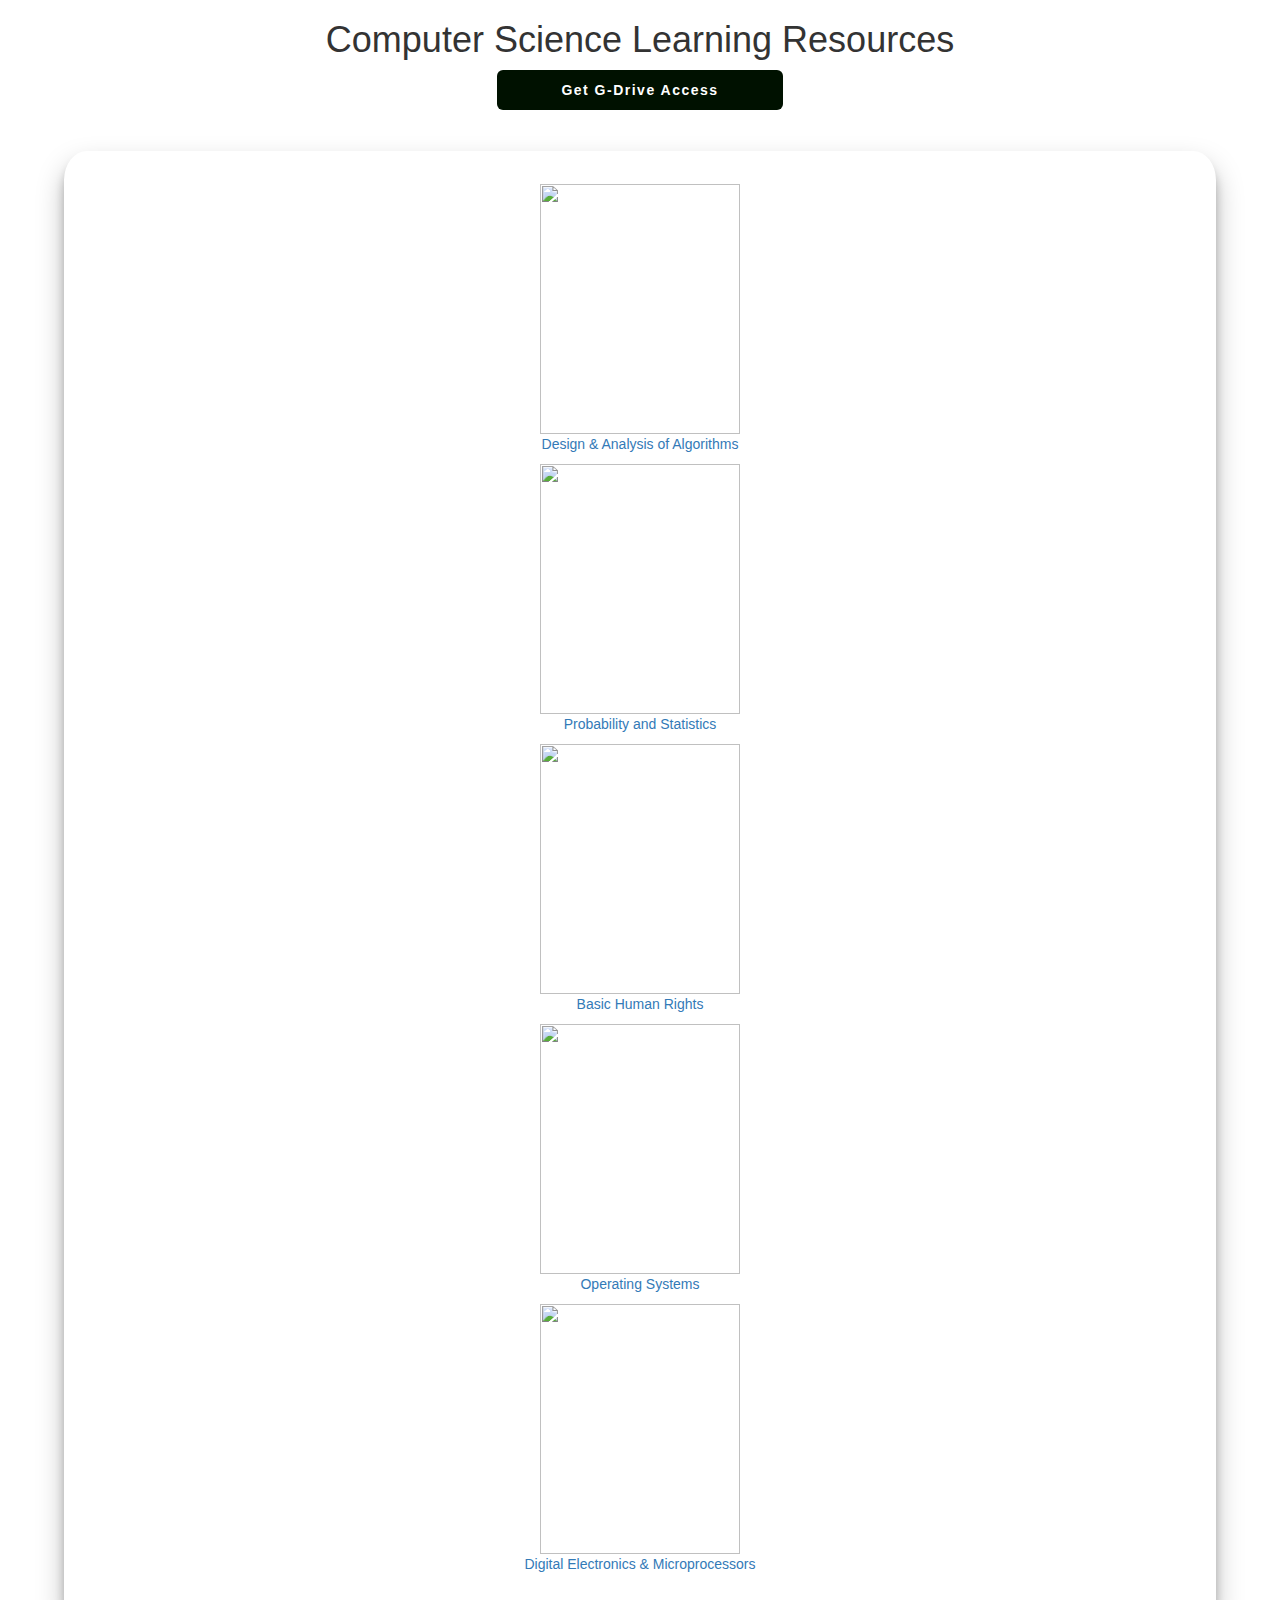
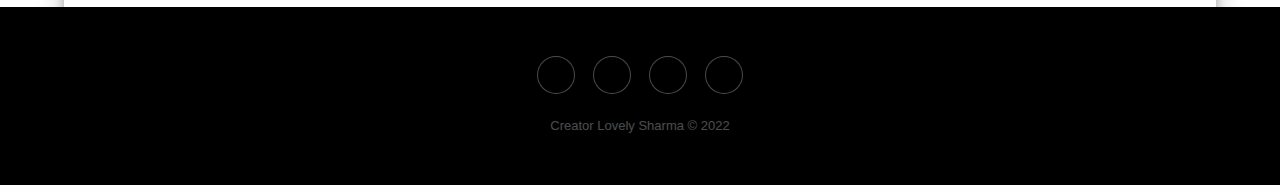
==== index.html @ 648516eb "maths page added" ====
<!doctype html>
<html lang="en">

<head>
    <!-- Required meta tags -->
    <meta charset="utf-8">
    <meta name="viewport" content="width=device-width, initial-scale=1, shrink-to-fit=no">

    <!-- Bootstrap CSS -->
    <link rel="stylesheet" href="https://cdn.jsdelivr.net/npm/bootstrap@4.3.1/dist/css/bootstrap.min.css"
        integrity="sha384-ggOyR0iXCbMQv3Xipma34MD+dH/1fQ784/j6cY/iJTQUOhcWr7x9JvoRxT2MZw1T" crossorigin="anonymous">
    <link rel="stylesheet" href="style/style.css">
    <link rel="stylesheet" href="https://cdnjs.cloudflare.com/ajax/libs/font-awesome/6.1.1/css/all.min.css"
    integrity="sha512-KfkfwYDsLkIlwQp6LFnl8zNdLGxu9YAA1QvwINks4PhcElQSvqcyVLLD9aMhXd13uQjoXtEKNosOWaZqXgel0g=="
    crossorigin="anonymous" referrerpolicy="no-referrer" />
<link rel="stylesheet" href="https://maxcdn.bootstrapcdn.com/bootstrap/3.3.7/css/bootstrap.min.css">
<link rel="stylesheet" href="https://cdnjs.cloudflare.com/ajax/libs/font-awesome/4.7.0/css/font-awesome.min.css">

    <title>Course Website</title>
</head>

<body>
    <header>
        <h1>Computer Science Learning Resources</h1>
        <a class="drive-button" href="https://drive.google.com/drive/folders/1qCeBUHSXqH5xWX0kh2UbXI1ymlj6Qut_?usp=sharing" target="_blank"><span> Get G-Drive Access</span></a>
    </header>
    <section>
        <div class="resourceContainer">
            <div class="resource-item">
                <a href="pages/daa.html" target="_blank"> <img src="images/daa.jpg"  alt=""><br> Design & Analysis of Algorithms
                </a>
            </div>
            <div class="resource-item">
                <a href="pages/maths.html" target="_blank"> <img src="images/probability.png" alt=""><br> Probability and Statistics
                </a>
            </div>
            <div class="resource-item">
                <a href="https://drive.google.com/drive/folders/1qKQMhVcJ0IcMfgFt6fPR0h3E037-wLfs?usp=sharing" target="_blank"> <img src="images/bhr.jpg" alt=""><br> Basic Human Rights
                </a>
            </div>
            <div class="resource-item">
                <a href="https://drive.google.com/drive/folders/1qGnGs7Snhvl7VGrsl5j0ig2-gtCNygqS?usp=sharing" target="_blank"><img src="images/os.jpg" alt=""><br> Operating Systems
                </a>
            </div>
            <div class="resource-item">
                <a href="https://drive.google.com/drive/folders/1qIa0d-_qJ7jyWJZSH045RunCSvAOBYWe?usp=sharing" target="_blank"> <img src="images/dldm.jpg" alt=""><br> Digital Electronics & Microprocessors
                </a>
            </div>
            
        </div>
    </section>
    <div class="footer-dark">
        <footer>
            <div class="container">
                <div class="row">
                    <div class="col item social">
                        <a href="https://www.facebook.com/profile.php?id=100008773902927" target="_blank"><i class="fab fa-facebook-f"></i></a>
                        <a href="https://instagram.com/lovely_sharma0812" target="_blank"><i class="fab fa-instagram"></i></a>
                        <a href="https://github.com/CoderLovely08" target="_blank"><i class="fab fa-github"></i></a>
                        <a href="https://linkedin.com/in/lovely-sharma-a54022214" target="_blank"><i class="fab fa-linkedin"></i></a>
                    </div>
                </div>
                <p class="copyright">Creator Lovely Sharma © 2022</p>
            </div>
        </footer>

    <!-- Optional JavaScript -->
    <!-- jQuery first, then Popper.js, then Bootstrap JS -->

    <script data-name="BMC-Widget" data-cfasync="false" src="https://cdnjs.buymeacoffee.com/1.0.0/widget.prod.min.js" data-id="lovelysingF" data-description="Support me on Buy me a coffee!" data-message="" data-color="#ff813f" data-position="Right" data-x_margin="18" data-y_margin="18"></script>

    <script src="https://code.jquery.com/jquery-3.3.1.slim.min.js"
        integrity="sha384-q8i/X+965DzO0rT7abK41JStQIAqVgRVzpbzo5smXKp4YfRvH+8abtTE1Pi6jizo"
        crossorigin="anonymous"></script>
    <script src="https://cdn.jsdelivr.net/npm/popper.js@1.14.7/dist/umd/popper.min.js"
        integrity="sha384-UO2eT0CpHqdSJQ6hJty5KVphtPhzWj9WO1clHTMGa3JDZwrnQq4sF86dIHNDz0W1"
        crossorigin="anonymous"></script>
    <script src="https://cdn.jsdelivr.net/npm/bootstrap@4.3.1/dist/js/bootstrap.min.js"
        integrity="sha384-JjSmVgyd0p3pXB1rRibZUAYoIIy6OrQ6VrjIEaFf/nJGzIxFDsf4x0xIM+B07jRM"
        crossorigin="anonymous"></script>
</body>

</html>
---- style/style.css ----
* {
  margin: 0;
  box-sizing: border-box;
  padding: 0;
}

body {
  width: 100%;
  height: 100vh;
  /* display: flex; */
  justify-content: center;
}

header {
  text-align: center;
  display: flex;
  justify-content: space-around;
}

h1 {
  display: inline;
}

section {
  width: 90%;
  text-align: center;
  margin: 2% auto 0;
  border-radius: 2% 2% 0 0;
  box-shadow: 0 14px 28px rgba(0, 0, 0, 0.25), 0 10px 10px rgba(0, 0, 0, 0.22);
}

.resourceContainer {
  padding: 2%;
  display: inline-block;
}

.resourceContainer .resource-item {
  display: inline-block;
  margin: 10px;
  border-radius: 12px;
  /* box-shadow: 0 14px 28px rgba(0,0,0,0.25), 0 10px 10px rgba(0,0,0,0.22); */
}

img {
  height: auto;
  width: 350px;
}

.drive-button {
  display: inline;
  background-color: #001100;
  color: #ffffff;
  padding: 12px 5%;
  position: relative;
  border-radius: 6px;
  font-weight: bold;
  letter-spacing: 1.5px;
  margin: 12px;
  text-decoration: none;
}

/* Footer Section */

.footer-dark {
  padding: 50px 0;
  color: #f0f9ff;
  background-color: #000;
}

.footer-dark h3 {
  margin-top: 0;
  margin-bottom: 12px;
  font-weight: bold;
  font-size: 16px;
}

.footer-dark ul {
  padding: 0;
  list-style: none;
  line-height: 1.6;
  font-size: 14px;
  margin-bottom: 0;
}

.footer-dark ul a {
  color: inherit;
  text-decoration: none;
  opacity: 0.6;
}

.footer-dark ul a:hover {
  opacity: 0.8;
}

@media (max-width:767px) {
  .footer-dark .item:not(.social) {
    text-align: center;
    padding-bottom: 20px;
  }
}

.footer-dark .item.text {
  margin-bottom: 36px;
}

@media (max-width:767px) {
  .footer-dark .item.text {
    margin-bottom: 0;
  }
}

.footer-dark .item.text p {
  opacity: 0.6;
  margin-bottom: 0;
}

.footer-dark .item.social {
  text-align: center;
}

@media (max-width:991px) {
  .footer-dark .item.social {
    text-align: center;
    margin-top: 20px;
  }
}

.footer-dark .item.social>a {
  font-size: 20px;
  width: 36px;
  height: 36px;
  line-height: 36px;
  display: inline-block;
  text-align: center;
  border-radius: 50%;
  box-shadow: 0 0 0 1px rgba(255, 255, 255, 0.4);
  margin: 0 8px;
  color: #fff;
  opacity: 0.75;
}

.footer-dark .item.social>a:hover {
  opacity: 0.9;
}

.footer-dark .copyright {
  text-align: center;
  padding-top: 24px;
  opacity: 0.3;
  font-size: 13px;
  margin-bottom: 0;
}

.resource-item:hover {
  box-shadow: 0 14px 28px rgba(0, 0, 0, 0.25), 0 10px 10px rgba(0, 0, 0, 0.22);
  transition: 0.4s;
  transform: scale(1.05);
  font-size: 18px;
}

a {
  list-style: none;
  text-decoration: none;
  list-style-type: none;
}

.drive-button:hover {
  /* text-decoration: underline #fff; */
  color: #fff;
}

ul {
  display: inline-block;
  text-align: left;
}

.resource-item-list span {
  font-weight: bold;
  font-size: 1.5em;
}

.resourceContainer .resource-item-list {
  display: inline-block;
  position: absolute;
  margin: 2%;
}


/* Responsive section */

@media (min-width:320px) and (max-width:580px) {

  img {
    height: 250px;
    width: 200px;
  }

  .drive-button {
    display: inline;
    background-color: #001100;
    color: #ffffff;
    padding: 12px 5%;
    position: relative;
    border-radius: 6px;
    font-weight: bold;
    letter-spacing: 1.5px;
    margin: 24px 48px;
    text-decoration: none;
  }

  .resourceContainer .resource-item {
    display: block;
  }

  .resourceContainer .resource-item-list {
    display: block;
    position: relative;
  }

  header h1 {
    display: block;
    margin: 20px 0;
  }

  section {
    margin-top: 4%;
  }

}

@media (max-width:319px) {
  body::before {
    content: 'Please view in desktop mode';
    font-size: 50px;
  }

  h1,
  div,
  a,
  span,.resourceContainer,.drive-button {
    display: none;
  }

}

@media (min-width:600px) {
  img {
    height: 250px;
    width: 200px;
  }

  .drive-button {
    display: inline;
    background-color: #001100;
    color: #ffffff;
    padding: 12px 5%;
    position: relative;
    border-radius: 6px;
    font-weight: bold;
    letter-spacing: 1.5px;
    margin: 24px 48px;
    text-decoration: none;
  }

  .resourceContainer .resource-item {
    display: block;
  }

  .resourceContainer .resource-item-list {
    display: block;
    position: relative;
  }

  header h1 {
    display: block;
    margin: 20px 0;
  }

  section {
    margin-top: 4%;
  }
}

@media (min-width:801px) {
  /* tablet, landscape iPad, lo-res laptops ands desktops */
}

@media (min-width:1025px) {
  /* big landscape tablets, laptops, and desktops */
}

@media (min-width:1281px) {
  /* hi-res laptops and desktops */
}
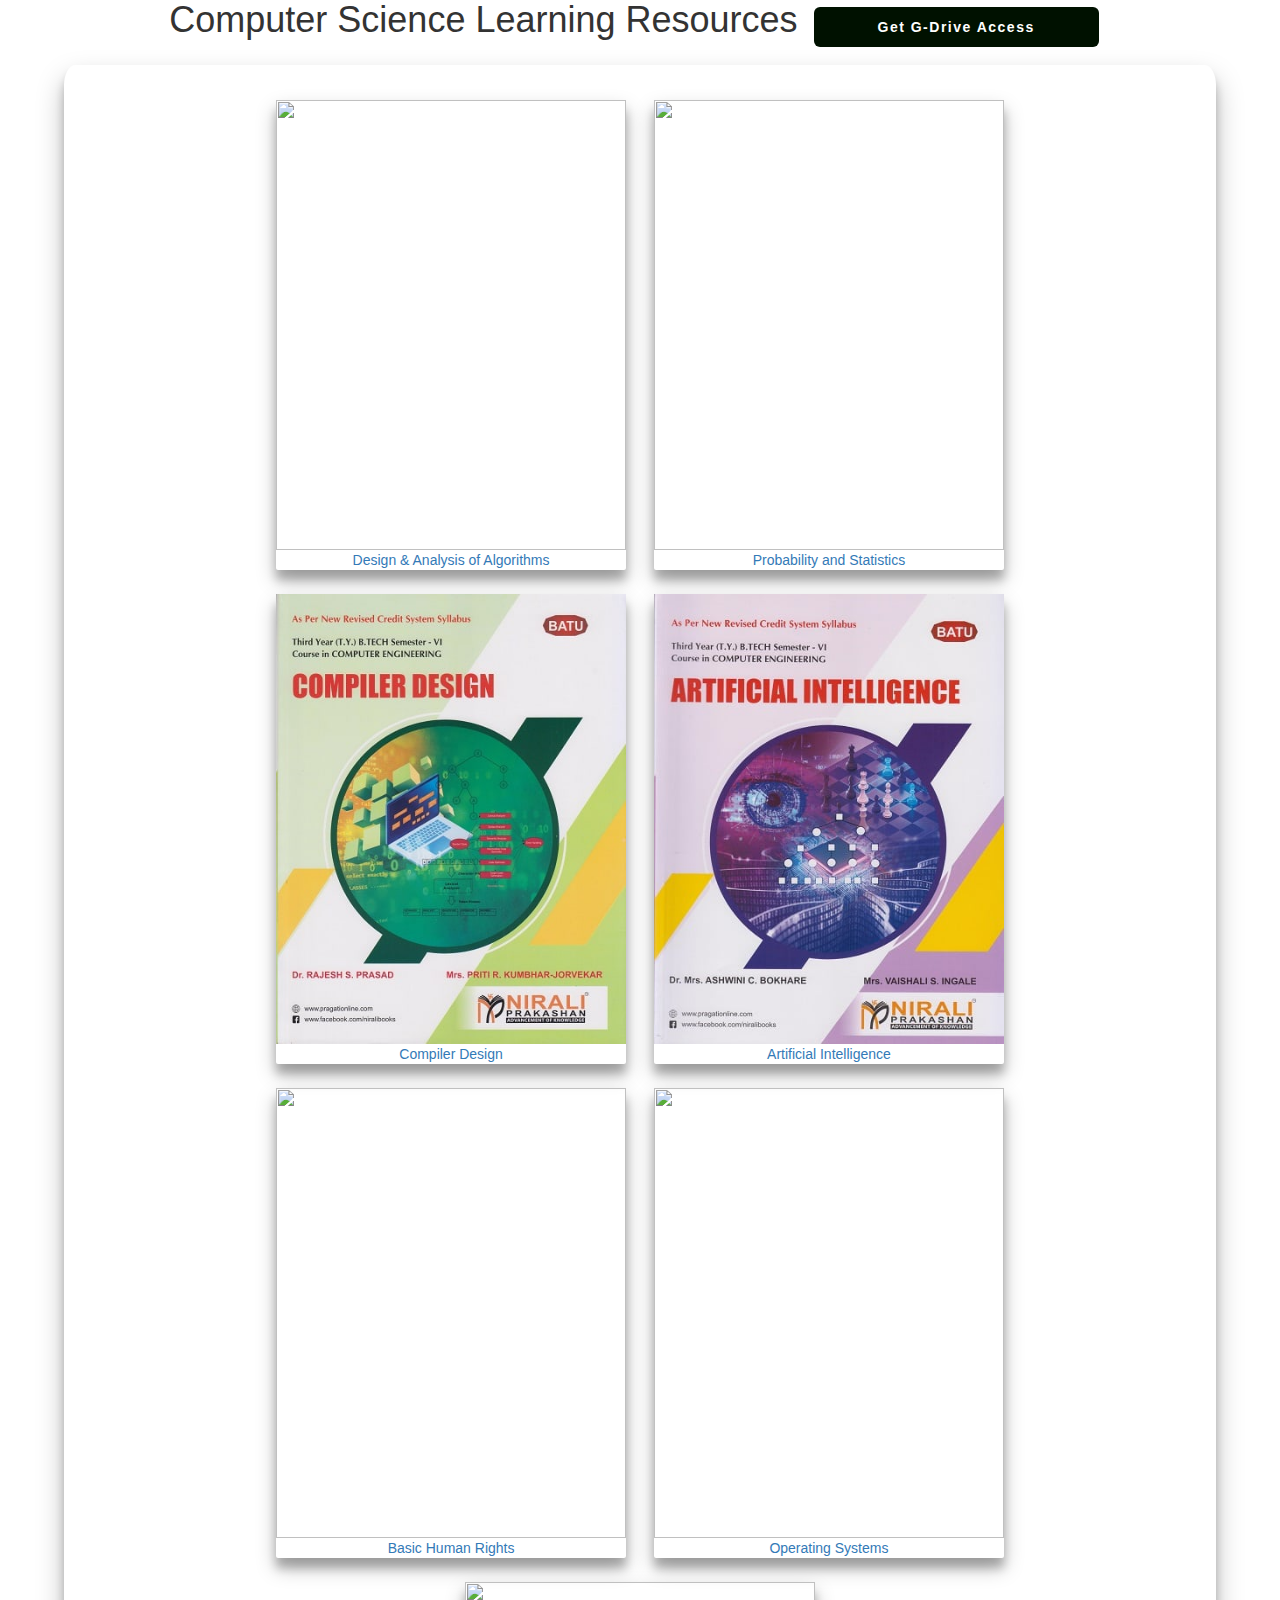
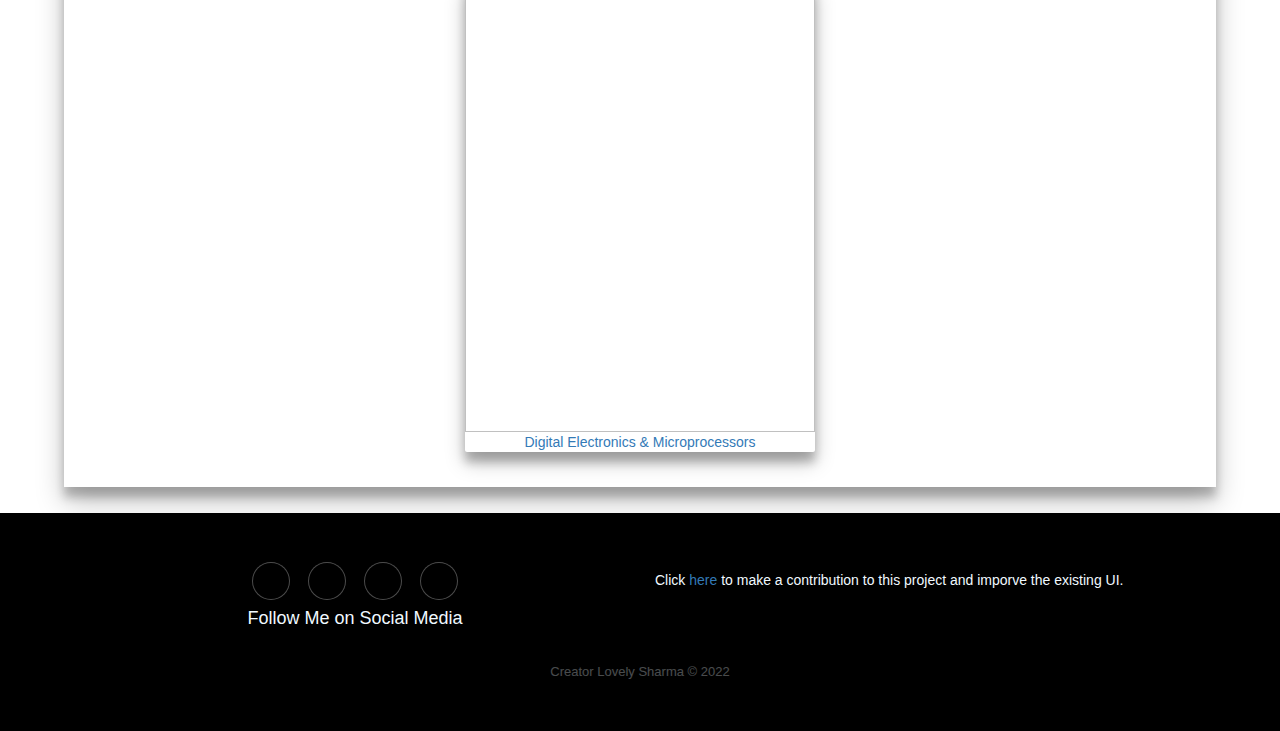
==== commit ec1fbe3e: "Added 6th sem files" ====
--- a/index.html
+++ b/index.html
@@ -26,24 +26,39 @@
     </header>
     <section>
         <div class="resourceContainer">
+            <!-- Design & Analysis of Algorithms -->
             <div class="resource-item">
                 <a href="pages/daa.html" target="_blank"> <img src="images/daa.jpg"  alt=""><br> Design & Analysis of Algorithms
                 </a>
             </div>
+            <!-- Probability and Statistics -->
             <div class="resource-item">
                 <a href="pages/maths.html" target="_blank"> <img src="images/probability.png" alt=""><br> Probability and Statistics
                 </a>
             </div>
+            <!-- Compiler Design -->
+            <div class="resource-item">
+                <a href="pages/cd.html" target="_blank"> <img src="images/cd.jpg" alt=""><br> Compiler Design
+                </a>
+            </div>
+            <!-- Artificial Intelligence -->
+            <div class="resource-item">
+                <a href="pages/ai.html" target="_blank"> <img src="images/ai.jpg" alt=""><br> Artificial Intelligence
+                </a>
+            </div>
+            <!-- Basic Human Rights -->
             <div class="resource-item">
                 <a href="https://drive.google.com/drive/folders/1qKQMhVcJ0IcMfgFt6fPR0h3E037-wLfs?usp=sharing" target="_blank"> <img src="images/bhr.jpg" alt=""><br> Basic Human Rights
                 </a>
             </div>
+            <!-- Operating Systems -->
             <div class="resource-item">
-                <a href="https://drive.google.com/drive/folders/1qGnGs7Snhvl7VGrsl5j0ig2-gtCNygqS?usp=sharing" target="_blank"><img src="images/os.jpg" alt=""><br> Operating Systems
+                <a href="pages/os.html" target="_blank"><img src="images/os.jpg" alt=""><br> Operating Systems
                 </a>
             </div>
+            <!-- Digital Electronics -->
             <div class="resource-item">
-                <a href="https://drive.google.com/drive/folders/1qIa0d-_qJ7jyWJZSH045RunCSvAOBYWe?usp=sharing" target="_blank"> <img src="images/dldm.jpg" alt=""><br> Digital Electronics & Microprocessors
+                <a href="pages/dldm.html" target="_blank"> <img src="images/dldm.jpg" alt=""><br> Digital Electronics & Microprocessors
                 </a>
             </div>
             
@@ -53,11 +68,18 @@
         <footer>
             <div class="container">
                 <div class="row">
+                    
                     <div class="col item social">
                         <a href="https://www.facebook.com/profile.php?id=100008773902927" target="_blank"><i class="fab fa-facebook-f"></i></a>
                         <a href="https://instagram.com/lovely_sharma0812" target="_blank"><i class="fab fa-instagram"></i></a>
                         <a href="https://github.com/CoderLovely08" target="_blank"><i class="fab fa-github"></i></a>
                         <a href="https://linkedin.com/in/lovely-sharma-a54022214" target="_blank"><i class="fab fa-linkedin"></i></a>
+                        <br>
+                        <!-- <br> -->
+                            <h4>Follow Me on Social Media</h4>
+                    </div>
+                    <div class="col-md-6 item text">
+                        <h5>Click <a href="https://github.com/CoderLovely08/study-resource-website">here </a>to make a contribution to this project and imporve the existing UI.</h5>
                     </div>
                 </div>
                 <p class="copyright">Creator Lovely Sharma © 2022</p>
--- a/style/style.css
+++ b/style/style.css
@@ -23,9 +23,10 @@
 
 section {
   width: 90%;
-  text-align: center;
-  margin: 2% auto 0;
-  border-radius: 2% 2% 0 0;
+  height: auto;
+  text-align: center;
+  margin: 2% auto ;
+  border-radius: 1% 1% 0 0;
   box-shadow: 0 14px 28px rgba(0, 0, 0, 0.25), 0 10px 10px rgba(0, 0, 0, 0.22);
 }
 
@@ -36,13 +37,13 @@
 
 .resourceContainer .resource-item {
   display: inline-block;
-  margin: 10px;
-  border-radius: 12px;
-  /* box-shadow: 0 14px 28px rgba(0,0,0,0.25), 0 10px 10px rgba(0,0,0,0.22); */
+  margin: 12px;
+  border-radius: 2px;
+  box-shadow: 0 10px 20px rgba(0,0,0,0.25), 0 10px 10px rgba(0,0,0,0.22); 
 }
 
 img {
-  height: auto;
+  height: 450px;
   width: 350px;
 }
 
@@ -62,6 +63,8 @@
 /* Footer Section */
 
 .footer-dark {
+  position: relative;
+  bottom: 0;
   padding: 50px 0;
   color: #f0f9ff;
   background-color: #000;
@@ -152,10 +155,10 @@
 }
 
 .resource-item:hover {
-  box-shadow: 0 14px 28px rgba(0, 0, 0, 0.25), 0 10px 10px rgba(0, 0, 0, 0.22);
-  transition: 0.4s;
-  transform: scale(1.05);
-  font-size: 18px;
+  box-shadow: 0 12px 24px rgba(0, 0, 0, 0.25), 0 10px 10px rgba(0, 0, 0, 0.22);
+  transition: 0.3s;
+  /*transform: scale(1.02);*/
+  font-size: 16px;
 }
 
 a {
@@ -188,7 +191,7 @@
 
 /* Responsive section */
 
-@media (min-width:320px) and (max-width:580px) {
+@media (min-width:320px) and (max-width:600px) {
 
   img {
     height: 250px;
@@ -211,6 +214,12 @@
   .resourceContainer .resource-item {
     display: block;
   }
+  .resource-item:hover {
+    /* box-shadow: 0 14px 28px rgba(0, 0, 0, 0.25), 0 10px 10px rgba(0, 0, 0, 0.22); */
+    transition: 0.4s;
+    transform: scale(1.02);
+    font-size: 16px;
+  }
 
   .resourceContainer .resource-item-list {
     display: block;
@@ -243,52 +252,10 @@
 
 }
 
-@media (min-width:600px) {
-  img {
-    height: 250px;
-    width: 200px;
-  }
-
-  .drive-button {
-    display: inline;
-    background-color: #001100;
-    color: #ffffff;
-    padding: 12px 5%;
-    position: relative;
-    border-radius: 6px;
-    font-weight: bold;
-    letter-spacing: 1.5px;
-    margin: 24px 48px;
-    text-decoration: none;
-  }
-
-  .resourceContainer .resource-item {
-    display: block;
-  }
-
-  .resourceContainer .resource-item-list {
-    display: block;
-    position: relative;
-  }
-
-  header h1 {
-    display: block;
-    margin: 20px 0;
-  }
-
-  section {
-    margin-top: 4%;
-  }
-}
-
-@media (min-width:801px) {
-  /* tablet, landscape iPad, lo-res laptops ands desktops */
-}
-
-@media (min-width:1025px) {
-  /* big landscape tablets, laptops, and desktops */
-}
-
-@media (min-width:1281px) {
-  /* hi-res laptops and desktops */
-}+@media (min-width:600px) and (max-width:800px) {}
+
+@media (min-width:801px) {}
+
+@media (min-width:1025px) {}
+
+@media (min-width:1281px) {}
